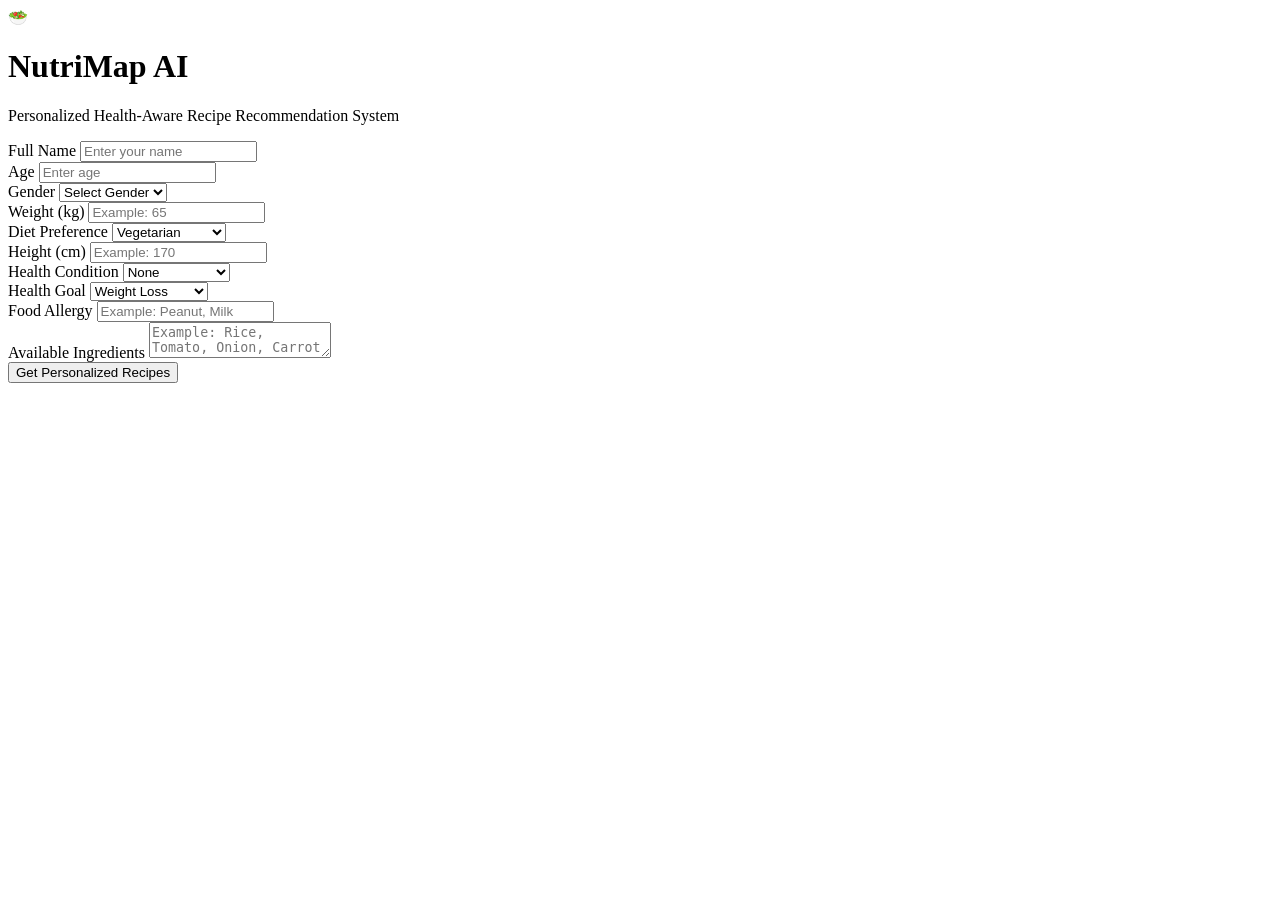
==== templates/index.html @ 2367de6f "Initial commit - NutriMap AI" ====
<!DOCTYPE html>
<html lang="en">

<head>
    <meta charset="UTF-8">
    <meta name="viewport" content="width=device-width, initial-scale=1.0">

    <title>NutriMap AI</title>

    <link rel="stylesheet" href="{{ url_for('static', filename='css/style.css') }}">
</head>

<body class="index-page">

    <div class="index-container">

        <!-- HEADER -->
        <header class="index-header">

            <div class="brand">
                <span class="brand-icon">🥗</span>

                <div>
                    <h1>NutriMap AI</h1>
                    <p>
                        Personalized Health-Aware Recipe Recommendation System
                    </p>
                </div>
            </div>

        </header>


        <!-- FORM -->
        <form action="/recommend" method="POST" class="nutrition-form">

            <div class="form-grid">

                <!-- LEFT COLUMN -->
                <div class="form-column">

                    <div class="form-group">
                        <label>Full Name</label>

                        <input type="text" name="name" placeholder="Enter your name">
                    </div>


                    <div class="form-group">
                        <label>Age</label>

                        <input type="number" name="age" placeholder="Enter age">
                    </div>


                    <div class="form-group">
                        <label>Gender</label>

                        <select name="gender">

                            <option value="">
                                Select Gender
                            </option>

                            <option value="Male">
                                Male
                            </option>

                            <option value="Female">
                                Female
                            </option>

                            <option value="Other">
                                Other
                            </option>

                        </select>
                    </div>


                    <div class="form-group">
                        <label>Weight (kg)</label>

                        <input type="number" name="weight" placeholder="Example: 65">
                    </div>


                    <div class="form-group">
                        <label>Diet Preference</label>

                        <select name="diet">

                            <option value="Vegetarian">
                                Vegetarian
                            </option>

                            <option value="Non Vegetarian">
                                Non Vegetarian
                            </option>

                            <option value="Vegan">
                                Vegan
                            </option>

                        </select>
                    </div>

                </div>


                <!-- RIGHT COLUMN -->
                <div class="form-column">

                    <div class="form-group">
                        <label>Height (cm)</label>

                        <input type="number" name="height" placeholder="Example: 170">
                    </div>


                    <div class="form-group">
                        <label>Health Condition</label>

                        <select name="condition">

                            <option value="None">
                                None
                            </option>

                            <option value="Diabetes">
                                Diabetes
                            </option>

                            <option value="Hypertension">
                                Hypertension
                            </option>

                            <option value="Obesity">
                                Obesity
                            </option>

                            <option value="Heart Disease">
                                Heart Disease
                            </option>

                            <option value="Thyroid">
                                Thyroid
                            </option>

                        </select>
                    </div>


                    <div class="form-group">
                        <label>Health Goal</label>

                        <select name="goal">

                            <option value="Weight Loss">
                                Weight Loss
                            </option>

                            <option value="Weight Gain">
                                Weight Gain
                            </option>

                            <option value="Maintain Weight">
                                Maintain Weight
                            </option>

                        </select>
                    </div>


                    <div class="form-group">
                        <label>Food Allergy</label>

                        <input type="text" name="allergy" placeholder="Example: Peanut, Milk">
                    </div>


                    <div class="form-group">
                        <label>Available Ingredients</label>

                        <textarea name="ingredients" placeholder="Example: Rice, Tomato, Onion, Carrot"></textarea>
                    </div>

                </div>

            </div>


            <!-- BUTTON -->
            <div class="form-button">

                <button type="submit">
                    Get Personalized Recipes
                </button>

            </div>

        </form>

    </div>

</body>

</html>
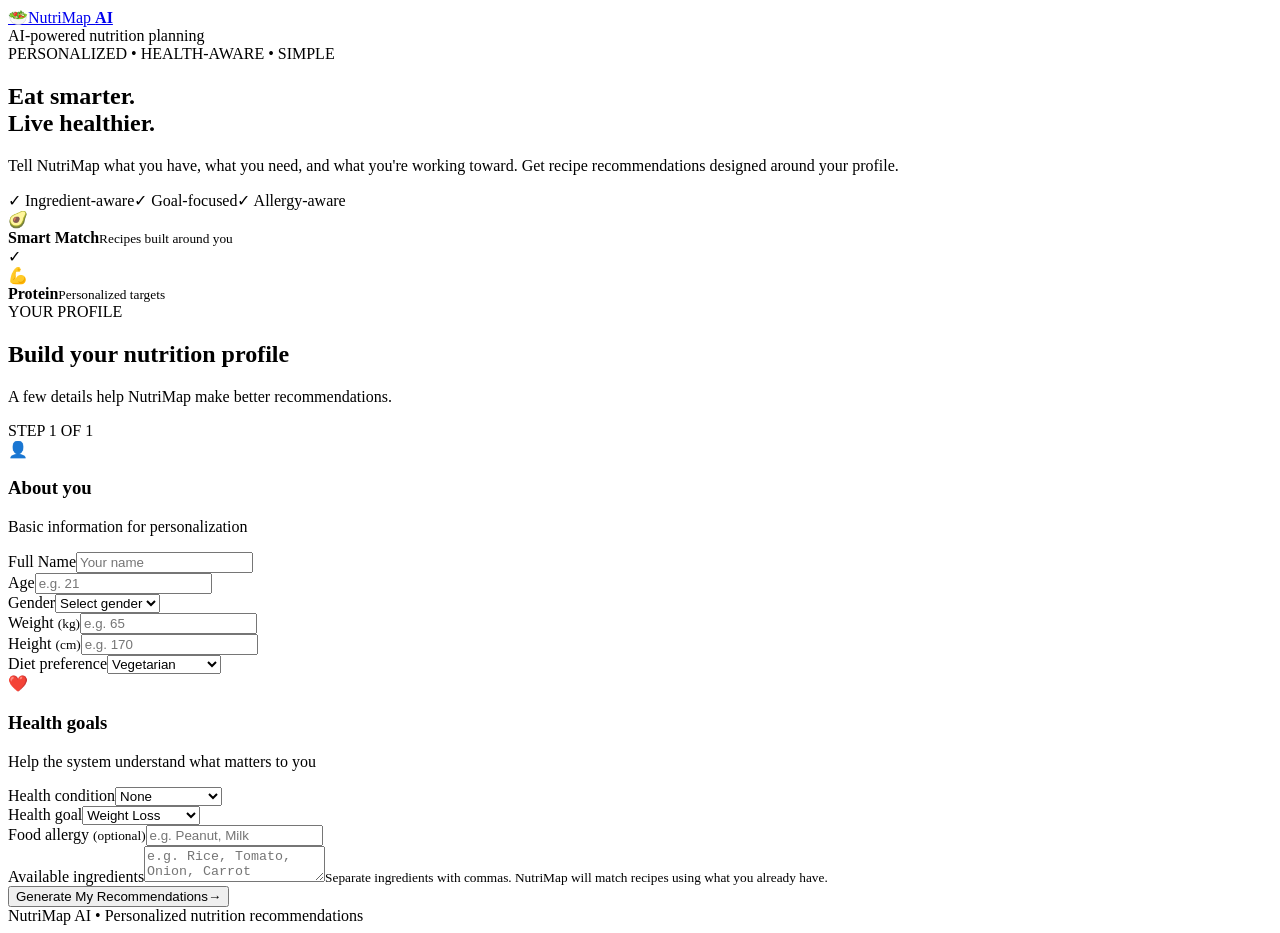
==== commit 55b0f3a1: "Update NutriMap AI project" ====
--- a/templates/index.html
+++ b/templates/index.html
@@ -1,208 +1,62 @@
 <!DOCTYPE html>
 <html lang="en">
+<head>
+<meta charset="UTF-8">
+<meta name="viewport" content="width=device-width, initial-scale=1.0">
+<title>NutriMap AI</title>
+<link rel="stylesheet" href="{{ url_for('static', filename='css/style.css') }}">
+</head>
+<body class="nm-page">
+<div class="nm-shell">
+  <nav class="nm-nav">
+    <a class="nm-brand" href="/"><span class="brand-mark">🥗</span><span>NutriMap <b>AI</b></span></a>
+    <div class="nav-pill">AI-powered nutrition planning</div>
+  </nav>
 
-<head>
-    <meta charset="UTF-8">
-    <meta name="viewport" content="width=device-width, initial-scale=1.0">
+  <main>
+    <section class="hero-card">
+      <div class="hero-copy">
+        <span class="eyebrow">PERSONALIZED • HEALTH-AWARE • SIMPLE</span>
+        <h1>Eat smarter.<br><span>Live healthier.</span></h1>
+        <p>Tell NutriMap what you have, what you need, and what you're working toward. Get recipe recommendations designed around your profile.</p>
+        <div class="hero-points"><span>✓ Ingredient-aware</span><span>✓ Goal-focused</span><span>✓ Allergy-aware</span></div>
+      </div>
+      <div class="hero-visual">
+        <div class="orb orb-one"></div><div class="orb orb-two"></div>
+        <div class="food-card"><div class="food-emoji">🥑</div><div><b>Smart Match</b><small>Recipes built around you</small></div><span class="check">✓</span></div>
+        <div class="mini-card"><span>💪</span><div><b>Protein</b><small>Personalized targets</small></div></div>
+      </div>
+    </section>
 
-    <title>NutriMap AI</title>
+    <section class="section-heading">
+      <div><span class="eyebrow">YOUR PROFILE</span><h2>Build your nutrition profile</h2><p>A few details help NutriMap make better recommendations.</p></div>
+      <div class="step-badge">STEP 1 <span>OF 1</span></div>
+    </section>
 
-    <link rel="stylesheet" href="{{ url_for('static', filename='css/style.css') }}">
-</head>
+    <form action="/recommend" method="POST" class="profile-card">
+      <div class="form-section"><div class="section-icon">👤</div><div><h3>About you</h3><p>Basic information for personalization</p></div></div>
+      <div class="form-grid">
+        <div class="field"><label>Full Name</label><input type="text" name="name" placeholder="Your name"></div>
+        <div class="field"><label>Age</label><input type="number" name="age" placeholder="e.g. 21"></div>
+        <div class="field"><label>Gender</label><select name="gender"><option value="">Select gender</option><option>Male</option><option>Female</option><option>Other</option></select></div>
+        <div class="field"><label>Weight <small>(kg)</small></label><input type="number" name="weight" placeholder="e.g. 65"></div>
+        <div class="field"><label>Height <small>(cm)</small></label><input type="number" name="height" placeholder="e.g. 170"></div>
+        <div class="field"><label>Diet preference</label><select name="diet"><option>Vegetarian</option><option>Non Vegetarian</option><option>Vegan</option></select></div>
+      </div>
 
-<body class="index-page">
+      <div class="form-divider"></div>
+      <div class="form-section"><div class="section-icon">❤️</div><div><h3>Health goals</h3><p>Help the system understand what matters to you</p></div></div>
+      <div class="form-grid">
+        <div class="field"><label>Health condition</label><select name="condition"><option>None</option><option>Diabetes</option><option>Hypertension</option><option>Obesity</option><option>Heart Disease</option><option>Thyroid</option></select></div>
+        <div class="field"><label>Health goal</label><select name="goal"><option>Weight Loss</option><option>Weight Gain</option><option>Maintain Weight</option></select></div>
+        <div class="field full"><label>Food allergy <small>(optional)</small></label><input type="text" name="allergy" placeholder="e.g. Peanut, Milk"></div>
+        <div class="field full"><label>Available ingredients</label><textarea name="ingredients" placeholder="e.g. Rice, Tomato, Onion, Carrot" required></textarea><small class="field-help">Separate ingredients with commas. NutriMap will match recipes using what you already have.</small></div>
+      </div>
 
-    <div class="index-container">
-
-        <!-- HEADER -->
-        <header class="index-header">
-
-            <div class="brand">
-                <span class="brand-icon">🥗</span>
-
-                <div>
-                    <h1>NutriMap AI</h1>
-                    <p>
-                        Personalized Health-Aware Recipe Recommendation System
-                    </p>
-                </div>
-            </div>
-
-        </header>
-
-
-        <!-- FORM -->
-        <form action="/recommend" method="POST" class="nutrition-form">
-
-            <div class="form-grid">
-
-                <!-- LEFT COLUMN -->
-                <div class="form-column">
-
-                    <div class="form-group">
-                        <label>Full Name</label>
-
-                        <input type="text" name="name" placeholder="Enter your name">
-                    </div>
-
-
-                    <div class="form-group">
-                        <label>Age</label>
-
-                        <input type="number" name="age" placeholder="Enter age">
-                    </div>
-
-
-                    <div class="form-group">
-                        <label>Gender</label>
-
-                        <select name="gender">
-
-                            <option value="">
-                                Select Gender
-                            </option>
-
-                            <option value="Male">
-                                Male
-                            </option>
-
-                            <option value="Female">
-                                Female
-                            </option>
-
-                            <option value="Other">
-                                Other
-                            </option>
-
-                        </select>
-                    </div>
-
-
-                    <div class="form-group">
-                        <label>Weight (kg)</label>
-
-                        <input type="number" name="weight" placeholder="Example: 65">
-                    </div>
-
-
-                    <div class="form-group">
-                        <label>Diet Preference</label>
-
-                        <select name="diet">
-
-                            <option value="Vegetarian">
-                                Vegetarian
-                            </option>
-
-                            <option value="Non Vegetarian">
-                                Non Vegetarian
-                            </option>
-
-                            <option value="Vegan">
-                                Vegan
-                            </option>
-
-                        </select>
-                    </div>
-
-                </div>
-
-
-                <!-- RIGHT COLUMN -->
-                <div class="form-column">
-
-                    <div class="form-group">
-                        <label>Height (cm)</label>
-
-                        <input type="number" name="height" placeholder="Example: 170">
-                    </div>
-
-
-                    <div class="form-group">
-                        <label>Health Condition</label>
-
-                        <select name="condition">
-
-                            <option value="None">
-                                None
-                            </option>
-
-                            <option value="Diabetes">
-                                Diabetes
-                            </option>
-
-                            <option value="Hypertension">
-                                Hypertension
-                            </option>
-
-                            <option value="Obesity">
-                                Obesity
-                            </option>
-
-                            <option value="Heart Disease">
-                                Heart Disease
-                            </option>
-
-                            <option value="Thyroid">
-                                Thyroid
-                            </option>
-
-                        </select>
-                    </div>
-
-
-                    <div class="form-group">
-                        <label>Health Goal</label>
-
-                        <select name="goal">
-
-                            <option value="Weight Loss">
-                                Weight Loss
-                            </option>
-
-                            <option value="Weight Gain">
-                                Weight Gain
-                            </option>
-
-                            <option value="Maintain Weight">
-                                Maintain Weight
-                            </option>
-
-                        </select>
-                    </div>
-
-
-                    <div class="form-group">
-                        <label>Food Allergy</label>
-
-                        <input type="text" name="allergy" placeholder="Example: Peanut, Milk">
-                    </div>
-
-
-                    <div class="form-group">
-                        <label>Available Ingredients</label>
-
-                        <textarea name="ingredients" placeholder="Example: Rice, Tomato, Onion, Carrot"></textarea>
-                    </div>
-
-                </div>
-
-            </div>
-
-
-            <!-- BUTTON -->
-            <div class="form-button">
-
-                <button type="submit">
-                    Get Personalized Recipes
-                </button>
-
-            </div>
-
-        </form>
-
-    </div>
-
+      <button class="primary-cta" type="submit"><span>Generate My Recommendations</span><b>→</b></button>
+    </form>
+  </main>
+  <footer>NutriMap AI <span>•</span> Personalized nutrition recommendations</footer>
+</div>
 </body>
-
-</html>+</html>
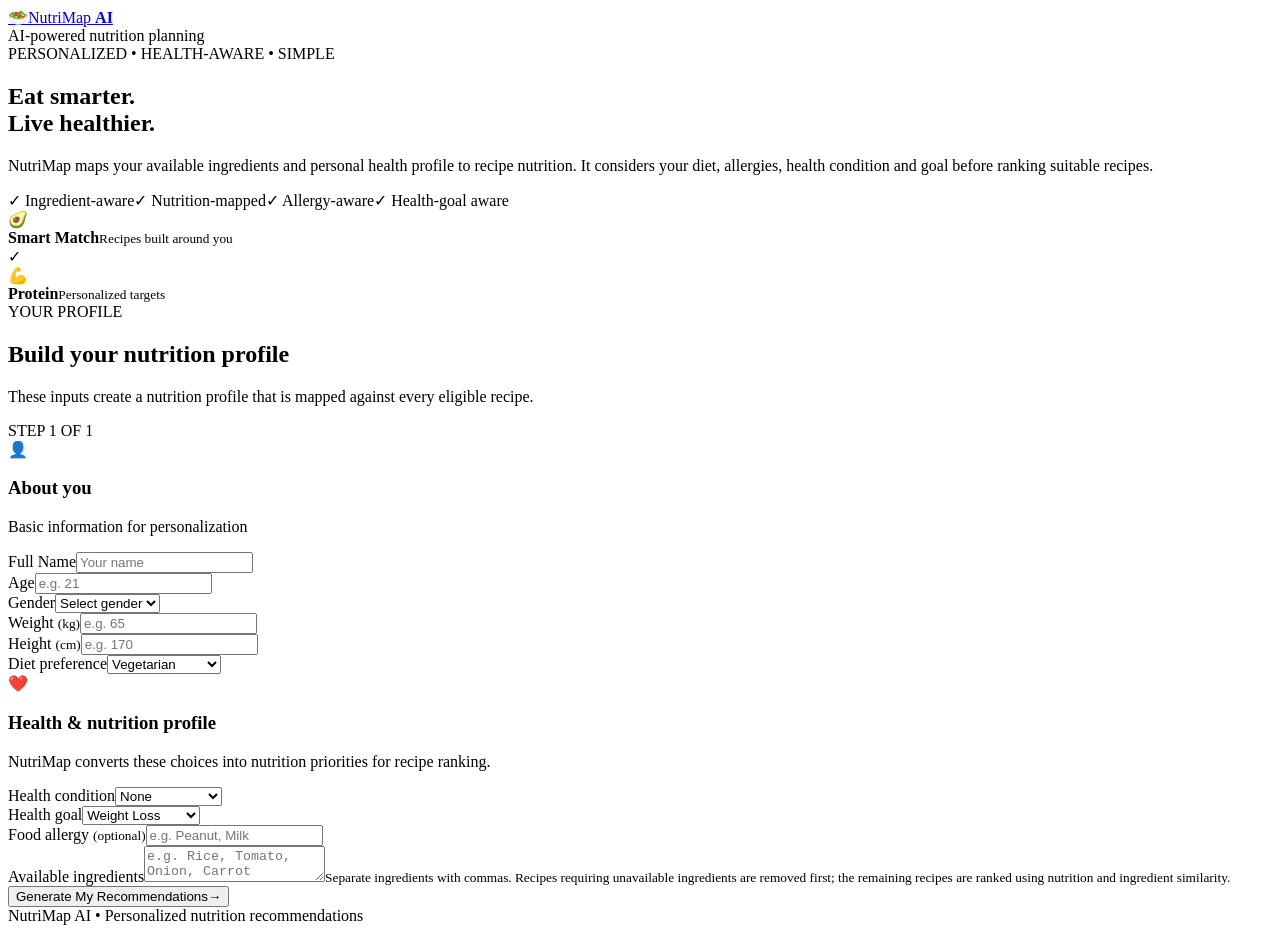
==== commit d93ab921: "Improve NutriMap AI health-aware recommendation system" ====
--- a/templates/index.html
+++ b/templates/index.html
@@ -18,8 +18,8 @@
       <div class="hero-copy">
         <span class="eyebrow">PERSONALIZED • HEALTH-AWARE • SIMPLE</span>
         <h1>Eat smarter.<br><span>Live healthier.</span></h1>
-        <p>Tell NutriMap what you have, what you need, and what you're working toward. Get recipe recommendations designed around your profile.</p>
-        <div class="hero-points"><span>✓ Ingredient-aware</span><span>✓ Goal-focused</span><span>✓ Allergy-aware</span></div>
+        <p>NutriMap maps your available ingredients and personal health profile to recipe nutrition. It considers your diet, allergies, health condition and goal before ranking suitable recipes.</p>
+        <div class="hero-points"><span>✓ Ingredient-aware</span><span>✓ Nutrition-mapped</span><span>✓ Allergy-aware</span><span>✓ Health-goal aware</span></div>
       </div>
       <div class="hero-visual">
         <div class="orb orb-one"></div><div class="orb orb-two"></div>
@@ -29,7 +29,7 @@
     </section>
 
     <section class="section-heading">
-      <div><span class="eyebrow">YOUR PROFILE</span><h2>Build your nutrition profile</h2><p>A few details help NutriMap make better recommendations.</p></div>
+      <div><span class="eyebrow">YOUR PROFILE</span><h2>Build your nutrition profile</h2><p>These inputs create a nutrition profile that is mapped against every eligible recipe.</p></div>
       <div class="step-badge">STEP 1 <span>OF 1</span></div>
     </section>
 
@@ -45,12 +45,12 @@
       </div>
 
       <div class="form-divider"></div>
-      <div class="form-section"><div class="section-icon">❤️</div><div><h3>Health goals</h3><p>Help the system understand what matters to you</p></div></div>
+      <div class="form-section"><div class="section-icon">❤️</div><div><h3>Health & nutrition profile</h3><p>NutriMap converts these choices into nutrition priorities for recipe ranking.</p></div></div>
       <div class="form-grid">
         <div class="field"><label>Health condition</label><select name="condition"><option>None</option><option>Diabetes</option><option>Hypertension</option><option>Obesity</option><option>Heart Disease</option><option>Thyroid</option></select></div>
         <div class="field"><label>Health goal</label><select name="goal"><option>Weight Loss</option><option>Weight Gain</option><option>Maintain Weight</option></select></div>
         <div class="field full"><label>Food allergy <small>(optional)</small></label><input type="text" name="allergy" placeholder="e.g. Peanut, Milk"></div>
-        <div class="field full"><label>Available ingredients</label><textarea name="ingredients" placeholder="e.g. Rice, Tomato, Onion, Carrot" required></textarea><small class="field-help">Separate ingredients with commas. NutriMap will match recipes using what you already have.</small></div>
+        <div class="field full"><label>Available ingredients</label><textarea name="ingredients" placeholder="e.g. Rice, Tomato, Onion, Carrot" required></textarea><small class="field-help">Separate ingredients with commas. Recipes requiring unavailable ingredients are removed first; the remaining recipes are ranked using nutrition and ingredient similarity.</small></div>
       </div>
 
       <button class="primary-cta" type="submit"><span>Generate My Recommendations</span><b>→</b></button>
